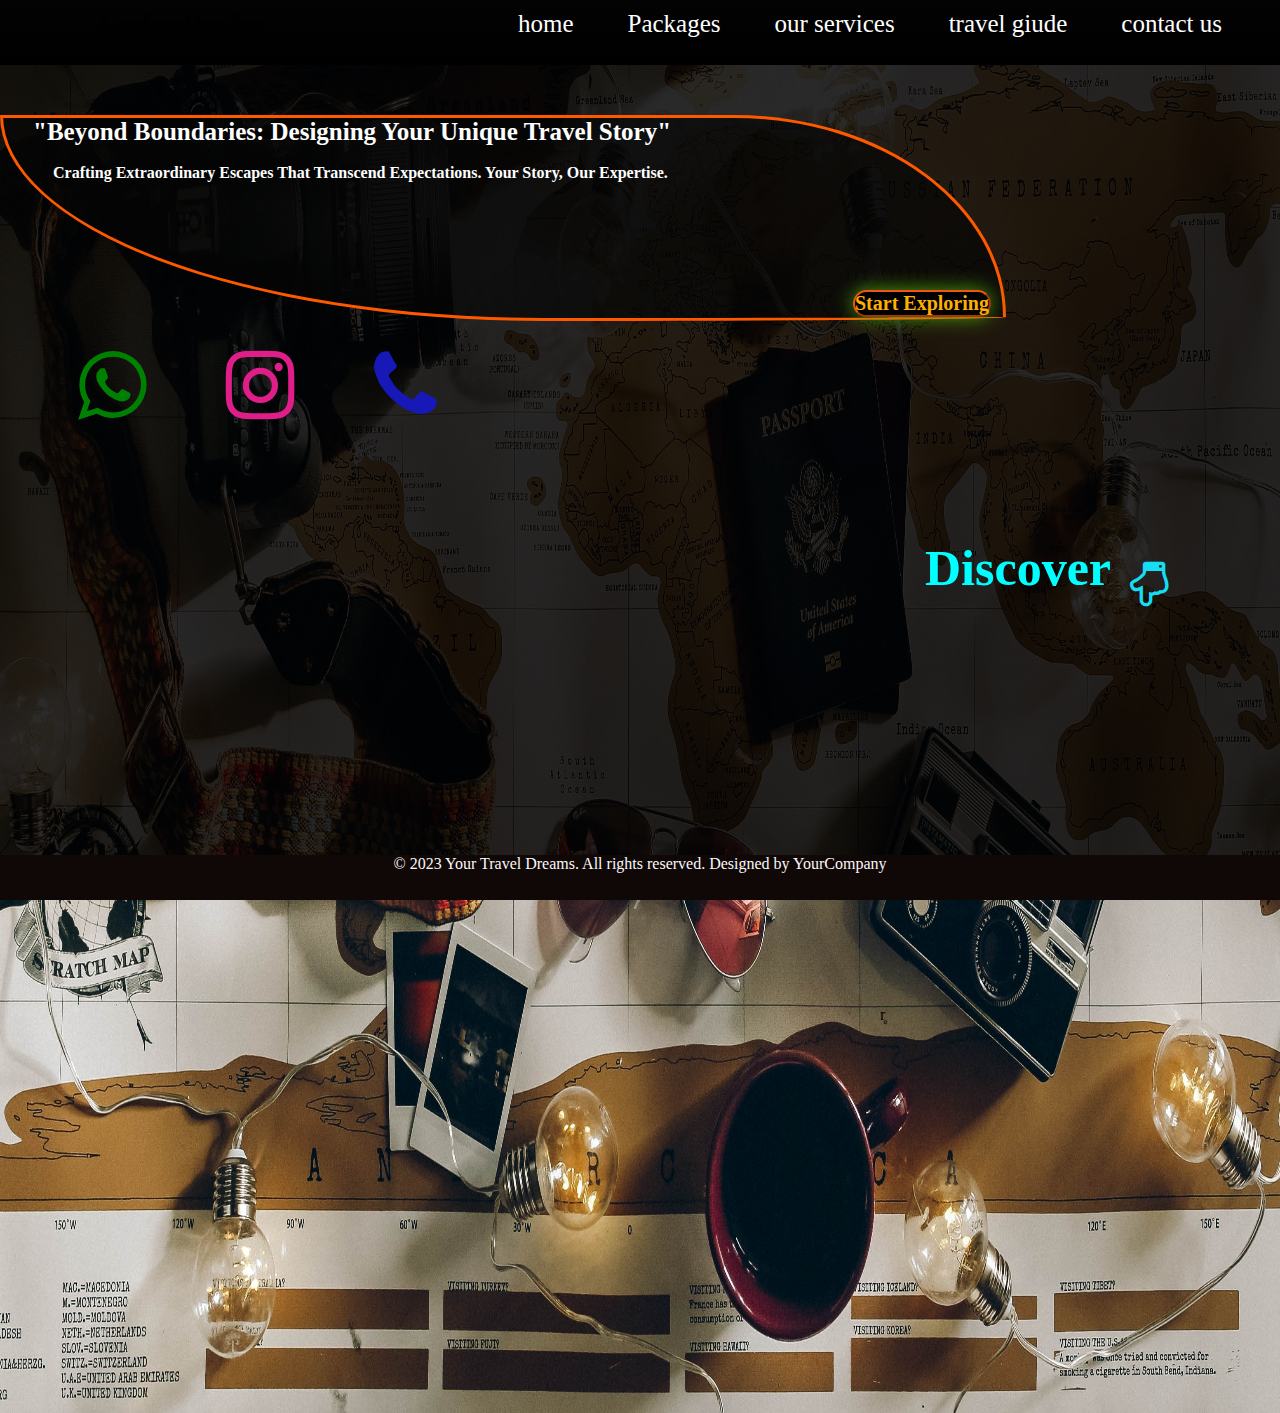
==== works/index.html @ bc11fbc7 "Add files via upload" ====
<!DOCTYPE html>
<html lang="en">
<head>
    <title>simple landing page </title>
    
<meta charset="UTF-8">
        <meta http-equiv="X-UA-Compatible" content="IE=edge">
        <meta name="viewport" content="width=device-width, initial-scale=1.0">
        <link rel="stylesheet" href="landing_page.css">
        <link rel="stylesheet" href="https://cdnjs.cloudflare.com/ajax/libs/font-awesome/4.7.0/css/font-awesome.min.css">
</head>
<body>
    <div class="back_image_overlay">


    
    
    
     <nav>
            <h3>ExploreDestiny</h3>
        <ul>
            <li><a href="#">home </a></li>
            <li><a href="#">Packages </a></li>
            <li><a href="#"> our services</a></li>
            <li><a href="#">travel giude</a></li>
            <li><a href="#">contact us </a></li>
        </ul>
    </nav>
    <div class="container">
        <div class="row">
            <div class="column-left">
                <h1>"Beyond Boundaries: Designing Your Unique Travel Story"</h1><br>
                 <h4>Crafting Extraordinary Escapes That Transcend Expectations. Your Story, Our Expertise.</h4><br>
                 <button>Start Exploring</button>

                 <div class="social-icon">
                    <a href="#"><i class="fa fa-whatsapp"></i></a>
                    <a href="#"><i class="fa fa-instagram" aria-hidden="true"></i></a>
                    <a href=""> <i class="fa fa-phone" aria-hidden="true"></i></a>
                
                
                </div>
            </div>
            
            <div class="column-right">
                
                <a>Discover </a><br><br>
                <i class="fa fa-hand-o-down" aria-hidden="true"></i>
                 
                <div class="slideshow">
                   </div>r̥
                </div>
                
                   

                </div>
            </div>
        </div>
    </div>
    <footer>
        
        
        <p> &copy; 2023 Your Travel Dreams. All rights reserved.
        
       Designed by YourCompany
    </p>

    
    </footer>
</div>
</div>


  


</body>
</html>
---- works/landing_page.css ----
*
{
    margin: 0%;
    padding: 0%;
}

body{
   
    background-image: url(../images/t2.jpg);
   
    background-size: 100% 100%;
    background-repeat: no-repeat;
    overflow: hidden;
    
}

.back_image_overlay{
   
    background-color:  rgba(0,0,0,0.75);}

     

nav ul{
    float: right;
    color: aliceblue;

}
nav ul li{
    display:inline-block;
    list-style: none;
    margin:10px 20px;
}
nav h3{
    float: left;
    font-family: Georgia, 'Times New Roman', Times, serif;
    color: rgb(1, 1, 1);
    font-size: 25px;
    margin-top: 10px;
    animation: glow 1s ease-in-out infinite alternate;
}
nav{
   width: 90%;
   height: 65px;
   padding: 75px;
   padding: 0px 100px;
   position: fixed;
   background-image: linear-gradient(#030303,#000);
 }
 nav ul li a
 { margin-right: 10px;
    color:#fff;
    text-decoration: none;
    font-size: 25px;
    position: relative;


 }
nav ul li a::after
 {
    content: '';
    width:0px;
    height:4px;
    background:#135e20;
    position: absolute;
    left:0;
    bottom:-6px;
    transition: 0.5s;
    
 }
 nav ul li a:hover:after
 {
    width: 100%;
    
 }
 nav ul li:hover{
    transform: translateY(2px);
 
}
nav ul li a:hover{
    color: rgba(255, 102, 0, 0.88);
    font-size: 28px;
    
}

 @-webkit-keyframes glow {
    from {
      text-shadow: 0 0 10px #ffffff, 0 0 10px #060606, 0 0 10px rgb(238, 85, 14), 0 0 10px rgb(238, 85, 14), 0 0 10px rgb(238, 85, 14), 0 0 10px rgb(238, 85, 14), 0 0 10px rgb(238, 85, 14);
    }
    
    to {
      text-shadow: 0 0 10px #faf8f8, 0 0 15px rgb(3, 3, 3), 0 0 10px rgb(238, 85, 14), 0 0 10px rgb(238, 85, 14), 0 0 10px rgb(238, 85, 14), 0 0 10px rgb(238, 85, 14), 0 0 10px rgb(238, 85, 14);
    }
  }


  .row
  {
    
    height: 100vh;
    background-color: #04000058;
    
  }
  .column-left
  {
    float: left;
    margin-top: 9%;
    color: #ffffff;
    font-family: Georgia, 'Times New Roman', Times, serif;
    font-weight: 900;
    width: 1000px;
    height: 200px;
    border-radius: 73% 27% 46% 54% / 0% 98% 2% 100%  ;
    background-color: #050505b4;
    border-color: rgb(255, 89, 0);
    border-style: solid;
  }
  .column-left  h4{
    margin-left: 5%;
    font-weight: 900;
  }
  .column-left h1 {
    font-size: 25px;
    margin-left: 3%;
  }





  .column-right
  {

    margin-top: 15%;    
    width: 400px;
    height: 100%;
    float: right;
  
  }
  .column-right a {
    color:aqua;
    position: fixed;
    font-weight: 900;
    margin-top: 2%;
    margin-left: 45px;
    font-size: 50px;
    margin-bottom: 8px;
    border-width: 20px;
    border-top-left-radius: 20px;
  }
  .column-right i{
    color: #13def4;
    font-size: 45px;
    margin-top: 3%;
    margin-left: 250px;
  }
  .row button{
    color: rgb(255, 175, 3);
    font-family:Georgia, 'Times New Roman', Times, serif;
    background-color: rgb(0, 0, 0);
    border-radius: 20px;
    font-size: 20px;
    box-shadow: 0 0 20px rgba(91, 198, 10, 0.8); 
    font-weight: 900;
    margin-top: 90px;
    margin-left: 85%;
    border-color: #f45313;
    
   

  }
  
 

  

.slideshow {
    position: relative;
    max-width: 100%;
    overflow: hidden;
    height:400px; 
    width: 700px;
    border-radius: 0% 59% 39% 45% / 97% 39% 0% 100%   ;
   
    background-size: 100% 100%;
    animation: changeImage 10s linear infinite;
    
    
}




.social-icon a{
  text-decoration: none;
  font-size: 80px;
  margin-left: 75px;
  font-weight: 900;
  margin-top: 25px;
  color:#d70dcd;
  bottom: 2px;
  left: 0%;
  display: inline-block;
}
.social-icon a:hover{
  color:#1619b8;
  background-color: #070606;
  transform: translateY(-5px);
}
.fa-phone{
  color: #1619b8;
}
.fa-whatsapp{
  color: green;
}




@keyframes changeImage {
    0% {
        background-image: url(../images/i5.jpg);

    }
   25% {
    background-image: url(../images/i1.jpg);
    }
    50% {
        background-image: url(../images/kedarnath.jpeg);
    }
    75% {
        background-image: url(../images/i4.jpg);
    }
    100% {
        background-image: url(../images/i5.jpg);
    }
    

    
}







 footer{
    position: fixed;
    left: 0;
    bottom: 0;
    width: 100%;
    height: 45px;
    background-color: rgb(16, 7, 7);
    color: #faf8f8;
    text-align: center;
font-size: medium;
}

.fa-instagram{
    color: #e01e89;
    font-weight: 900;
    font-size: 30px;
}
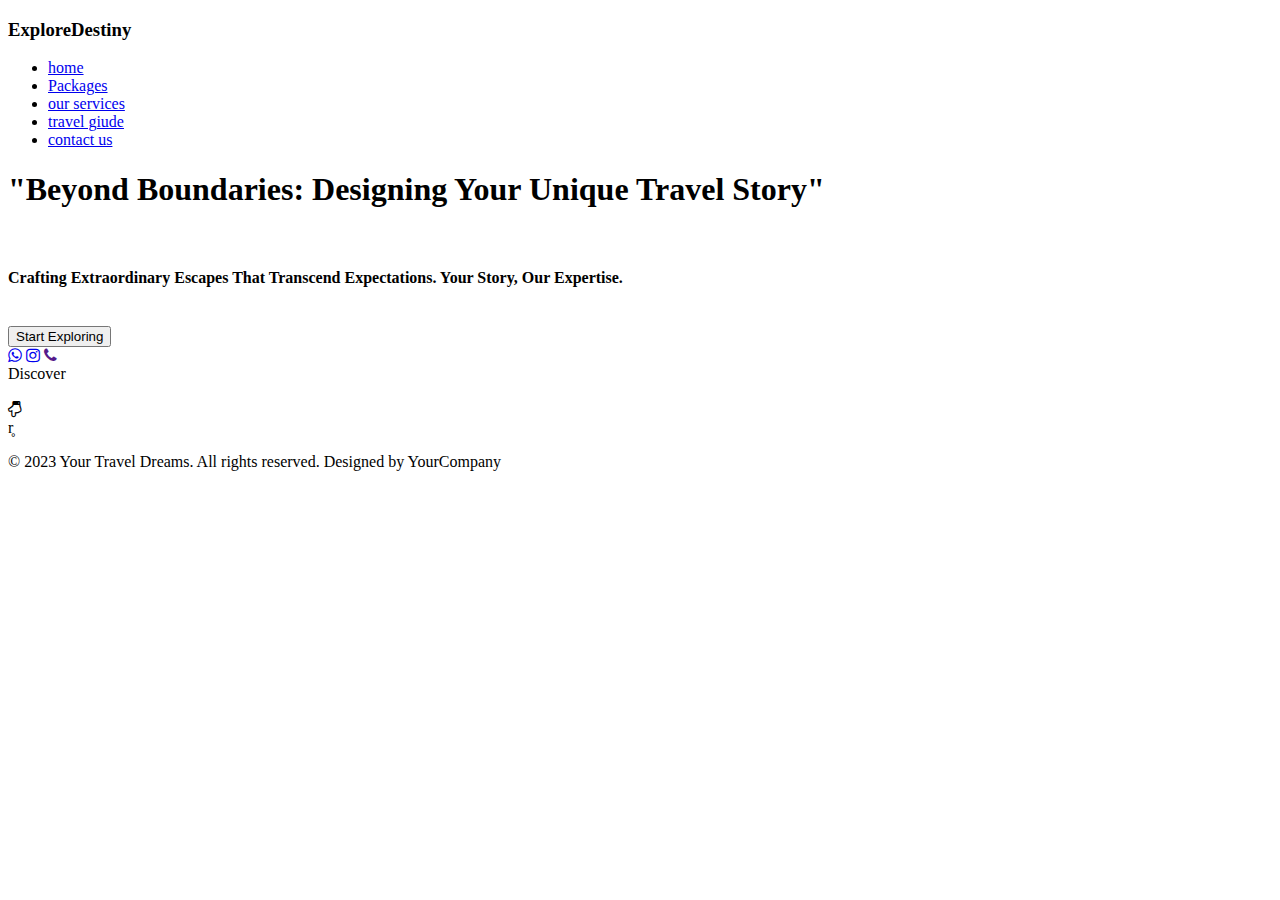
==== commit ed1b3e1d: "Update6 index.html" ====
--- a/works/index.html
+++ b/works/index.html
@@ -6,7 +6,7 @@
 <meta charset="UTF-8">
         <meta http-equiv="X-UA-Compatible" content="IE=edge">
         <meta name="viewport" content="width=device-width, initial-scale=1.0">
-        <link rel="stylesheet" href="landing_page.css">
+        <link rel="stylesheet" href="css/landing_page.css">
         <link rel="stylesheet" href="https://cdnjs.cloudflare.com/ajax/libs/font-awesome/4.7.0/css/font-awesome.min.css">
 </head>
 <body>
@@ -75,4 +75,4 @@
 
 
 </body>
-</html>+</html>
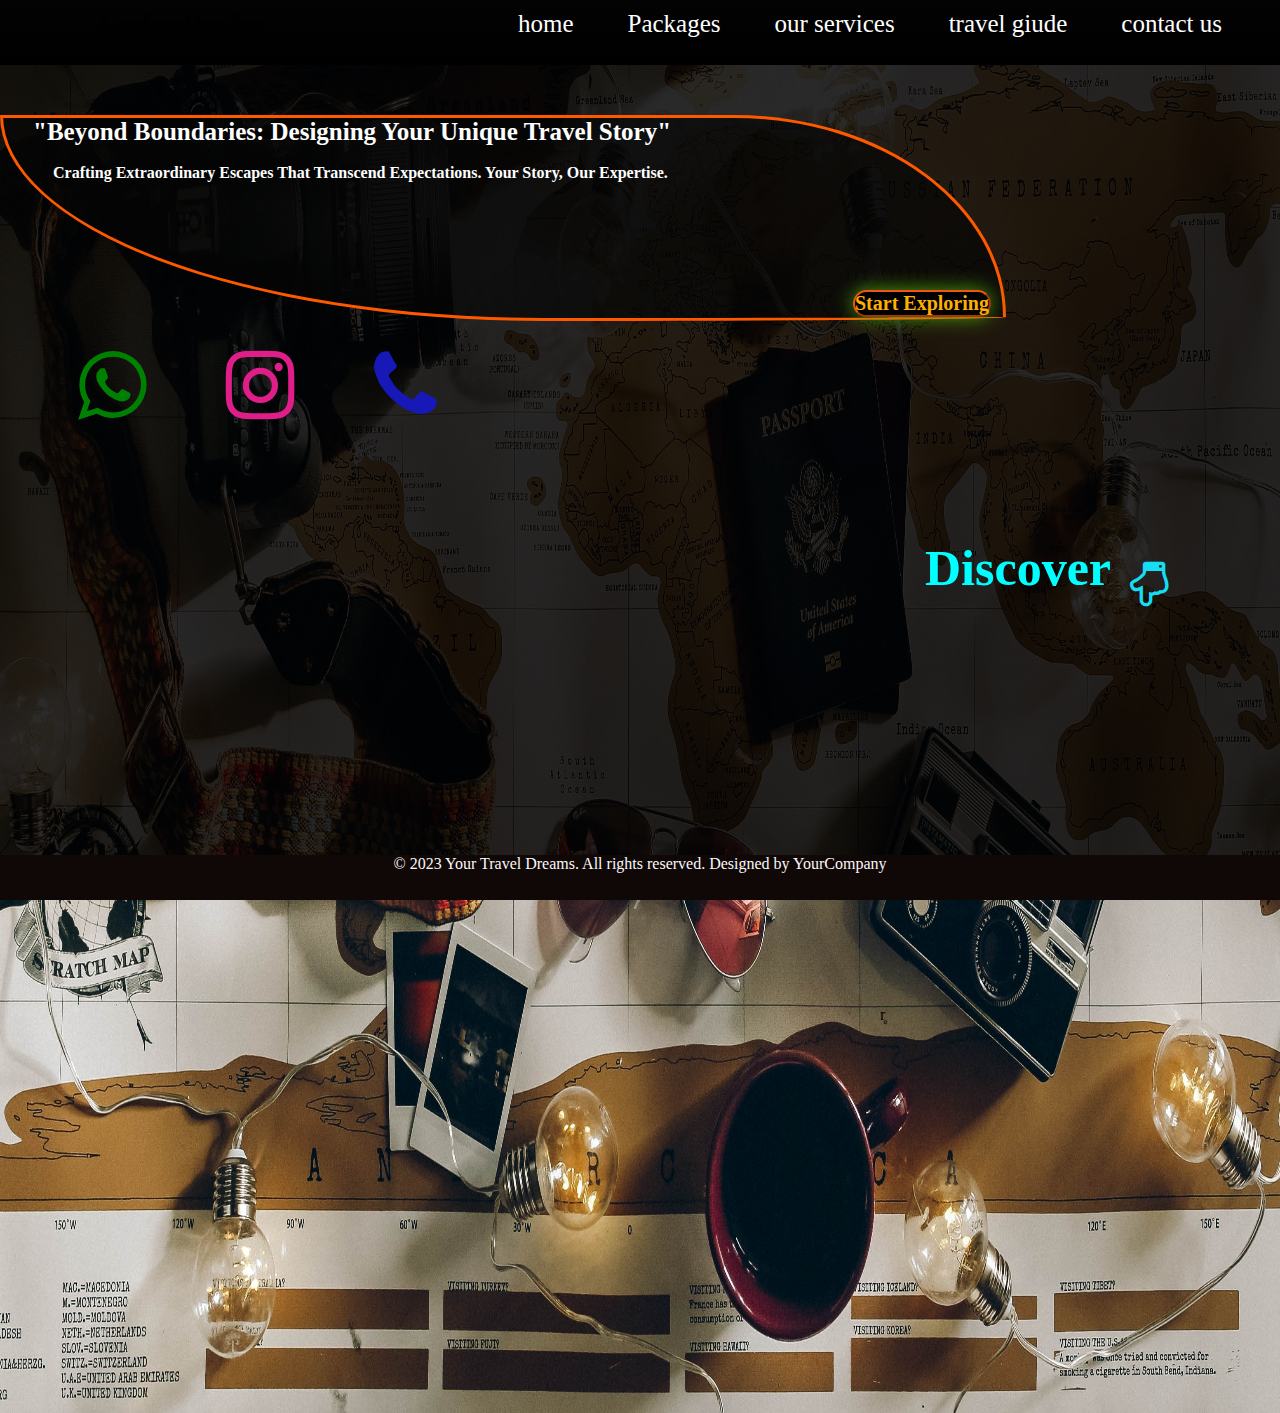
==== commit 60ac31ba: "Update1 index.html" ====
--- a/works/index.html
+++ b/works/index.html
@@ -6,7 +6,7 @@
 <meta charset="UTF-8">
         <meta http-equiv="X-UA-Compatible" content="IE=edge">
         <meta name="viewport" content="width=device-width, initial-scale=1.0">
-        <link rel="stylesheet" href="css/landing_page.css">
+        <link rel="stylesheet" href="landing_page.css">
         <link rel="stylesheet" href="https://cdnjs.cloudflare.com/ajax/libs/font-awesome/4.7.0/css/font-awesome.min.css">
 </head>
 <body>
--- a/works/landing_page.css
+++ b/works/landing_page.css
@@ -0,0 +1,263 @@
+*
+{
+    margin: 0%;
+    padding: 0%;
+}
+
+body{
+   
+    background-image: url(../images/t2.jpg);
+   
+    background-size: 100% 100%;
+    background-repeat: no-repeat;
+    overflow: hidden;
+    
+}
+
+.back_image_overlay{
+   
+    background-color:  rgba(0,0,0,0.75);}
+
+     
+
+nav ul{
+    float: right;
+    color: aliceblue;
+
+}
+nav ul li{
+    display:inline-block;
+    list-style: none;
+    margin:10px 20px;
+}
+nav h3{
+    float: left;
+    font-family: Georgia, 'Times New Roman', Times, serif;
+    color: rgb(1, 1, 1);
+    font-size: 25px;
+    margin-top: 10px;
+    animation: glow 1s ease-in-out infinite alternate;
+}
+nav{
+   width: 90%;
+   height: 65px;
+   padding: 75px;
+   padding: 0px 100px;
+   position: fixed;
+   background-image: linear-gradient(#030303,#000);
+ }
+ nav ul li a
+ { margin-right: 10px;
+    color:#fff;
+    text-decoration: none;
+    font-size: 25px;
+    position: relative;
+
+
+ }
+nav ul li a::after
+ {
+    content: '';
+    width:0px;
+    height:4px;
+    background:#135e20;
+    position: absolute;
+    left:0;
+    bottom:-6px;
+    transition: 0.5s;
+    
+ }
+ nav ul li a:hover:after
+ {
+    width: 100%;
+    
+ }
+ nav ul li:hover{
+    transform: translateY(2px);
+ 
+}
+nav ul li a:hover{
+    color: rgba(255, 102, 0, 0.88);
+    font-size: 28px;
+    
+}
+
+ @-webkit-keyframes glow {
+    from {
+      text-shadow: 0 0 10px #ffffff, 0 0 10px #060606, 0 0 10px rgb(238, 85, 14), 0 0 10px rgb(238, 85, 14), 0 0 10px rgb(238, 85, 14), 0 0 10px rgb(238, 85, 14), 0 0 10px rgb(238, 85, 14);
+    }
+    
+    to {
+      text-shadow: 0 0 10px #faf8f8, 0 0 15px rgb(3, 3, 3), 0 0 10px rgb(238, 85, 14), 0 0 10px rgb(238, 85, 14), 0 0 10px rgb(238, 85, 14), 0 0 10px rgb(238, 85, 14), 0 0 10px rgb(238, 85, 14);
+    }
+  }
+
+
+  .row
+  {
+    
+    height: 100vh;
+    background-color: #04000058;
+    
+  }
+  .column-left
+  {
+    float: left;
+    margin-top: 9%;
+    color: #ffffff;
+    font-family: Georgia, 'Times New Roman', Times, serif;
+    font-weight: 900;
+    width: 1000px;
+    height: 200px;
+    border-radius: 73% 27% 46% 54% / 0% 98% 2% 100%  ;
+    background-color: #050505b4;
+    border-color: rgb(255, 89, 0);
+    border-style: solid;
+  }
+  .column-left  h4{
+    margin-left: 5%;
+    font-weight: 900;
+  }
+  .column-left h1 {
+    font-size: 25px;
+    margin-left: 3%;
+  }
+
+
+
+
+
+  .column-right
+  {
+
+    margin-top: 15%;    
+    width: 400px;
+    height: 100%;
+    float: right;
+  
+  }
+  .column-right a {
+    color:aqua;
+    position: fixed;
+    font-weight: 900;
+    margin-top: 2%;
+    margin-left: 45px;
+    font-size: 50px;
+    margin-bottom: 8px;
+    border-width: 20px;
+    border-top-left-radius: 20px;
+  }
+  .column-right i{
+    color: #13def4;
+    font-size: 45px;
+    margin-top: 3%;
+    margin-left: 250px;
+  }
+  .row button{
+    color: rgb(255, 175, 3);
+    font-family:Georgia, 'Times New Roman', Times, serif;
+    background-color: rgb(0, 0, 0);
+    border-radius: 20px;
+    font-size: 20px;
+    box-shadow: 0 0 20px rgba(91, 198, 10, 0.8); 
+    font-weight: 900;
+    margin-top: 90px;
+    margin-left: 85%;
+    border-color: #f45313;
+    
+   
+
+  }
+  
+ 
+
+  
+
+.slideshow {
+    position: relative;
+    max-width: 100%;
+    overflow: hidden;
+    height:400px; 
+    width: 700px;
+    border-radius: 0% 59% 39% 45% / 97% 39% 0% 100%   ;
+   
+    background-size: 100% 100%;
+    animation: changeImage 10s linear infinite;
+    
+    
+}
+
+
+
+
+.social-icon a{
+  text-decoration: none;
+  font-size: 80px;
+  margin-left: 75px;
+  font-weight: 900;
+  margin-top: 25px;
+  color:#d70dcd;
+  bottom: 2px;
+  left: 0%;
+  display: inline-block;
+}
+.social-icon a:hover{
+  color:#1619b8;
+  background-color: #070606;
+  transform: translateY(-5px);
+}
+.fa-phone{
+  color: #1619b8;
+}
+.fa-whatsapp{
+  color: green;
+}
+
+
+
+
+@keyframes changeImage {
+    0% {
+        background-image: url(../images/i5.jpg);
+
+    }
+   25% {
+    background-image: url(../images/i1.jpg);
+    }
+    50% {
+        background-image: url(../images/kedarnath.jpeg);
+    }
+    75% {
+        background-image: url(../images/i4.jpg);
+    }
+    100% {
+        background-image: url(../images/i5.jpg);
+    }
+    
+
+    
+}
+
+
+
+
+
+
+
+ footer{
+    position: fixed;
+    left: 0;
+    bottom: 0;
+    width: 100%;
+    height: 45px;
+    background-color: rgb(16, 7, 7);
+    color: #faf8f8;
+    text-align: center;
+font-size: medium;
+}
+
+.fa-instagram{
+    color: #e01e89;
+    font-weight: 900;
+    font-size: 30px;
+}
